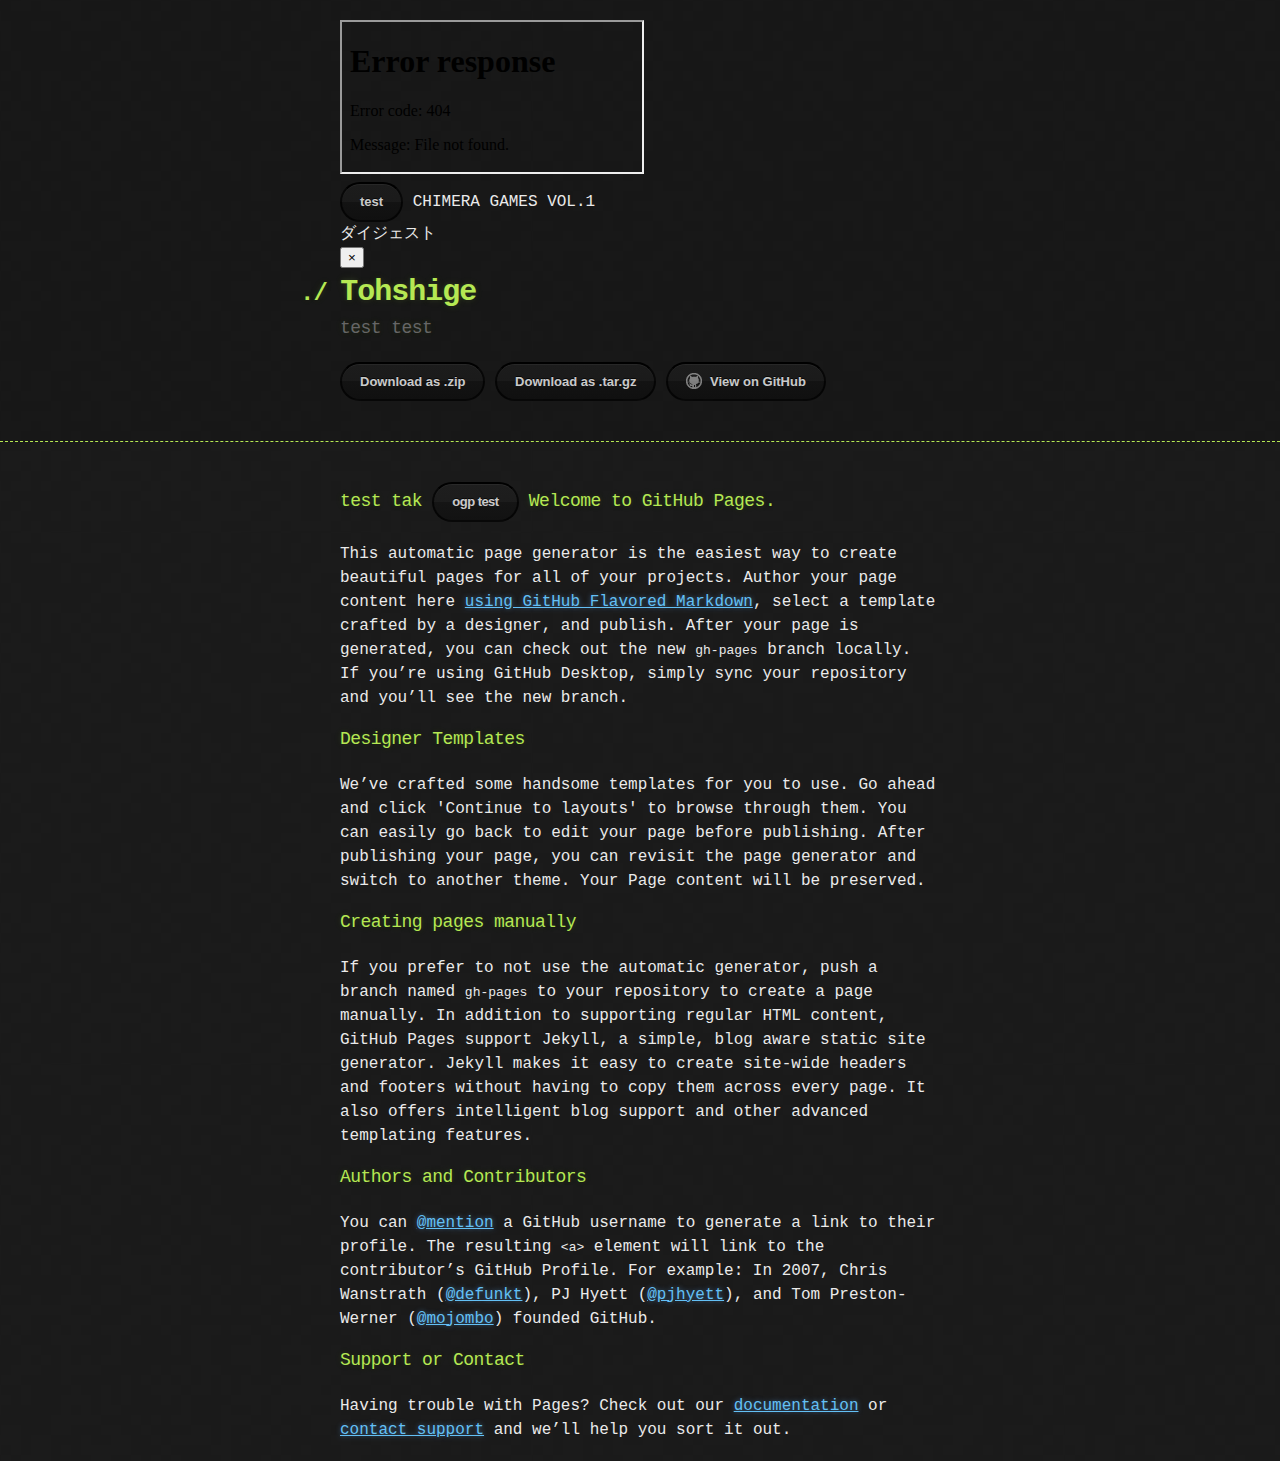
==== index.html @ 83218fb0 "Update index.html" ====
<!DOCTYPE html>
<html>
  <head id="header">
    <meta charset='utf-8'>
    <meta http-equiv="X-UA-Compatible" content="chrome=1">

    <link rel="stylesheet" type="text/css" href="stylesheets/stylesheet.css" media="screen">
    <link rel="stylesheet" type="text/css" href="stylesheets/github-dark.css" media="screen">
    <link rel="stylesheet" type="text/css" href="stylesheets/print.css" media="print">

	  <script src="https://ajax.googleapis.com/ajax/libs/jquery/1.12.4/jquery.min.js"></script>
	  
	  <link rel="stylesheet" type="text/css" href="https://maxcdn.bootstrapcdn.com/bootstrap/3.3.7/css/bootstrap.min.css" media="print">
    <script src="https://maxcdn.bootstrapcdn.com/bootstrap/3.3.7/js/bootstrap.min.js"></script>
    
    <!-- script src="http://code.jquery.com/jquery-1.11.1.min.js"></script -->

    <title>tohshige</title>
  </head>
  <script>
  $(document).ready(function () {
   hsize = $(window).height();
   alert(hsize);
   $("#header").css("height", hsize + "px");
  });
  $(window).resize(function () {
   hsize = $(window).height();
   alert(hsize);
   $("#header").css("height", hsize-200 + "px");
  });
  </script>


  <body>
    <header>
      <div class="container">
<div class="embed-responsive embed-responsive-4by3">
<script src="http://vod.chimeragame.com/p/101/sp/10100/embedIframeJs/uiconf_id/23448188/partner_id/101?autoembed=true&entry_id=0_huew9onh&playerId=kaltura_player_1476269995&cache_st=1476269995&width=560&height=395&flashvars[streamerType]=auto"></script>
  <iframe class="embed-responsive-item" src="..."></iframe>
</div>
          <div class="mainbannerL">
            <div id="main_banner_img" style="padding:0;">
            <div class="movie-cap2">
              <a alt = "test" class="btn btn-default" data-toggle="modal" data-target="#chimeraModal">
		test
              </a>
                <span class="movie-caption2">CHIMERA GAMES VOL.1<br class="sp-only">ダイジェスト</span>
              <!-- モーダル・ダイアログ -->
              <div class="modal fade" id="chimeraModal" tabindex="-1">
                <div class="modal-dialog">
                  <div class="modal-content">
                    <div class="modal-header">
                      <button type="button" class="close" data-dismiss="modal"><span class="modal_close">×</span></button>
                    </div>
                    <div class="modal-body">
                      <script src="http://vod.chimeragame.com/p/101/sp/10100/embedIframeJs/uiconf_id/23448188/partner_id/101?autoembed=true&entry_id=0_huew9onh&playerId=kaltura_player_1476269995&cache_st=1476269995&width=560&height=395&flashvars[streamerType]=auto"></script>
                    </div>
                  </div>
                </div>
              </div>
            </div>        
        <h1>Tohshige</h1>
        <h2>test test</h2>

        <section id="downloads">
          <a href="https://github.com/tohshige/tohshige/zipball/master" class="btn">Download as .zip</a>
          <a href="https://github.com/tohshige/tohshige/tarball/master" class="btn">Download as .tar.gz</a>
          <a href="https://github.com/tohshige/tohshige" class="btn btn-github"><span class="icon"></span>View on GitHub</a>
        </section>
      </div>
    </header>

    <div class="container">
      <section id="main_content">
        <h3>test tak
          <a href="ogp-test.htm" class="btn">ogp test</a>

<a id="welcome-to-github-pages" class="anchor" href="#welcome-to-github-pages" aria-hidden="true"><span aria-hidden="true" class="octicon octicon-link"></span></a>Welcome to GitHub Pages.</h3>

<p>This automatic page generator is the easiest way to create beautiful pages for all of your projects. Author your page content here <a href="https://guides.github.com/features/mastering-markdown/">using GitHub Flavored Markdown</a>, select a template crafted by a designer, and publish. After your page is generated, you can check out the new <code>gh-pages</code> branch locally. If you’re using GitHub Desktop, simply sync your repository and you’ll see the new branch.</p>

<h3>
<a id="designer-templates" class="anchor" href="#designer-templates" aria-hidden="true"><span aria-hidden="true" class="octicon octicon-link"></span></a>Designer Templates</h3>

<p>We’ve crafted some handsome templates for you to use. Go ahead and click 'Continue to layouts' to browse through them. You can easily go back to edit your page before publishing. After publishing your page, you can revisit the page generator and switch to another theme. Your Page content will be preserved.</p>

<h3>
<a id="creating-pages-manually" class="anchor" href="#creating-pages-manually" aria-hidden="true"><span aria-hidden="true" class="octicon octicon-link"></span></a>Creating pages manually</h3>

<p>If you prefer to not use the automatic generator, push a branch named <code>gh-pages</code> to your repository to create a page manually. In addition to supporting regular HTML content, GitHub Pages support Jekyll, a simple, blog aware static site generator. Jekyll makes it easy to create site-wide headers and footers without having to copy them across every page. It also offers intelligent blog support and other advanced templating features.</p>

<h3>
<a id="authors-and-contributors" class="anchor" href="#authors-and-contributors" aria-hidden="true"><span aria-hidden="true" class="octicon octicon-link"></span></a>Authors and Contributors</h3>

<p>You can <a href="https://help.github.com/articles/basic-writing-and-formatting-syntax/#mentioning-users-and-teams" class="user-mention">@mention</a> a GitHub username to generate a link to their profile. The resulting <code>&lt;a&gt;</code> element will link to the contributor’s GitHub Profile. For example: In 2007, Chris Wanstrath (<a href="https://github.com/defunkt" class="user-mention">@defunkt</a>), PJ Hyett (<a href="https://github.com/pjhyett" class="user-mention">@pjhyett</a>), and Tom Preston-Werner (<a href="https://github.com/mojombo" class="user-mention">@mojombo</a>) founded GitHub.</p>

<h3>
<a id="support-or-contact" class="anchor" href="#support-or-contact" aria-hidden="true"><span aria-hidden="true" class="octicon octicon-link"></span></a>Support or Contact</h3>

<p>Having trouble with Pages? Check out our <a href="https://help.github.com/pages">documentation</a> or <a href="https://github.com/contact">contact support</a> and we’ll help you sort it out.</p>
      </section>
    </div>

    
  </body>
</html>
---- stylesheets/stylesheet.css ----
body {
  margin: 0;
  padding: 0;
  background: #151515 url("../images/bkg.png") 0 0;
  color: #eaeaea;
  font: 16px;
  line-height: 1.5;
  font-family: Monaco, "Bitstream Vera Sans Mono", "Lucida Console", Terminal, monospace;
}

/* General & 'Reset' Stuff */

.container {
  width: 90%;
  max-width: 600px;
  margin: 0 auto;
}

section {
  display: block;
  margin: 0 0 20px 0;
}

h1, h2, h3, h4, h5, h6 {
  margin: 0 0 20px;
}

li {
  line-height: 1.4 ;
}

/* Header, <header>
   header   - container
   h1       - project name
   h2       - project description
*/

header {
  background: rgba(0, 0, 0, 0.1);
  width: 100%;
  border-bottom: 1px dashed #b5e853;
  padding: 20px 0;
  margin: 0 0 40px 0;
}

header h1 {
  font-size: 30px;
  line-height: 1.5;
  margin: 0 0 0 -40px;
  font-weight: bold;
  font-family: Monaco, "Bitstream Vera Sans Mono", "Lucida Console", Terminal, monospace;
  color: #b5e853;
  text-shadow: 0 1px 1px rgba(0, 0, 0, 0.1),
               0 0 5px rgba(181, 232, 83, 0.1),
               0 0 10px rgba(181, 232, 83, 0.1);
  letter-spacing: -1px;
  -webkit-font-smoothing: antialiased;
}

header h1:before {
  content: "./ ";
  font-size: 24px;
}

header h2 {
  font-size: 18px;
  font-weight: 300;
  color: #666;
}

#downloads .btn {
  display: inline-block;
  text-align: center;
  margin: 0;
}

/* Main Content
*/

#main_content {
  width: 100%;
  -webkit-font-smoothing: antialiased;
}
section img {
  max-width: 100%
}

h1, h2, h3, h4, h5, h6 {
  font-weight: normal;
  font-family: Monaco, "Bitstream Vera Sans Mono", "Lucida Console", Terminal, monospace;
  color: #b5e853;
  letter-spacing: -0.03em;
  text-shadow: 0 1px 1px rgba(0, 0, 0, 0.1),
               0 0 5px rgba(181, 232, 83, 0.1),
               0 0 10px rgba(181, 232, 83, 0.1);
}

#main_content h1 {
  font-size: 30px;
}

#main_content h2 {
  font-size: 24px;
}

#main_content h3 {
  font-size: 18px;
}

#main_content h4 {
  font-size: 14px;
}

#main_content h5 {
  font-size: 12px;
  text-transform: uppercase;
  margin: 0 0 5px 0;
}

#main_content h6 {
  font-size: 12px;
  text-transform: uppercase;
  color: #999;
  margin: 0 0 5px 0;
}

dt {
  font-style: italic;
  font-weight: bold;
}

ul li {
  list-style: none;
}

ul li:before {
  content: ">>";
  font-family: Monaco, "Bitstream Vera Sans Mono", "Lucida Console", Terminal, monospace;
  font-size: 13px;
  color: #b5e853;
  margin-left: -37px;
  margin-right: 21px;
  line-height: 16px;
}

blockquote {
  color: #aaa;
  padding-left: 10px;
  border-left: 1px dotted #666;
}

pre {
  background: rgba(0, 0, 0, 0.9);
  border: 1px solid rgba(255, 255, 255, 0.15);
  padding: 10px;
  font-size: 14px;
  color: #b5e853;
  border-radius: 2px;
  -moz-border-radius: 2px;
  -webkit-border-radius: 2px;
  text-wrap: normal;
  overflow: auto;
  overflow-y: hidden;
}

table {
  width: 100%;
  margin: 0 0 20px 0;
}

th {
  text-align: left;
  border-bottom: 1px dashed #b5e853;
  padding: 5px 10px;
}

td {
  padding: 5px 10px;
}

hr {
  height: 0;
  border: 0;
  border-bottom: 1px dashed #b5e853;
  color: #b5e853;
}

/* Buttons
*/

.btn {
  display: inline-block;
  background: -webkit-linear-gradient(top, rgba(40, 40, 40, 0.3), rgba(35, 35, 35, 0.3) 50%, rgba(10, 10, 10, 0.3) 50%, rgba(0, 0, 0, 0.3));
  padding: 8px 18px;
  border-radius: 50px;
  border: 2px solid rgba(0, 0, 0, 0.7);
  border-bottom: 2px solid rgba(0, 0, 0, 0.7);
  border-top: 2px solid rgba(0, 0, 0, 1);
  color: rgba(255, 255, 255, 0.8);
  font-family: Helvetica, Arial, sans-serif;
  font-weight: bold;
  font-size: 13px;
  text-decoration: none;
  text-shadow: 0 -1px 0 rgba(0, 0, 0, 0.75);
  box-shadow: inset 0 1px 0 rgba(255, 255, 255, 0.05);
}

.btn:hover {
  background: -webkit-linear-gradient(top, rgba(40, 40, 40, 0.6), rgba(35, 35, 35, 0.6) 50%, rgba(10, 10, 10, 0.8) 50%, rgba(0, 0, 0, 0.8));
}

.btn .icon {
  display: inline-block;
  width: 16px;
  height: 16px;
  margin: 1px 8px 0 0;
  float: left;
}

.btn-github .icon {
  opacity: 0.6;
  background: url("../images/blacktocat.png") 0 0 no-repeat;
}

/* Links
   a, a:hover, a:visited
*/

a {
  color: #63c0f5;
  text-shadow: 0 0 5px rgba(104, 182, 255, 0.5);
}

/* Clearfix */

.cf:before, .cf:after {
  content:"";
  display:table;
}

.cf:after {
  clear:both;
}

.cf {
  zoom:1;
}
---- stylesheets/github-dark.css ----
/*
The MIT License (MIT)

Copyright (c) 2015 GitHub, Inc.

Permission is hereby granted, free of charge, to any person obtaining a copy
of this software and associated documentation files (the "Software"), to deal
in the Software without restriction, including without limitation the rights
to use, copy, modify, merge, publish, distribute, sublicense, and/or sell
copies of the Software, and to permit persons to whom the Software is
furnished to do so, subject to the following conditions:

The above copyright notice and this permission notice shall be included in all
copies or substantial portions of the Software.

THE SOFTWARE IS PROVIDED "AS IS", WITHOUT WARRANTY OF ANY KIND, EXPRESS OR
IMPLIED, INCLUDING BUT NOT LIMITED TO THE WARRANTIES OF MERCHANTABILITY,
FITNESS FOR A PARTICULAR PURPOSE AND NONINFRINGEMENT. IN NO EVENT SHALL THE
AUTHORS OR COPYRIGHT HOLDERS BE LIABLE FOR ANY CLAIM, DAMAGES OR OTHER
LIABILITY, WHETHER IN AN ACTION OF CONTRACT, TORT OR OTHERWISE, ARISING FROM,
OUT OF OR IN CONNECTION WITH THE SOFTWARE OR THE USE OR OTHER DEALINGS IN THE
SOFTWARE.

*/

.pl-c /* comment */ {
  color: #969896;
}

.pl-c1      /* constant, markup.raw, meta.diff.header, meta.module-reference, meta.property-name, support, support.constant, support.variable, variable.other.constant */,
.pl-s .pl-v /* string variable */ {
  color: #0099cd;
}

.pl-e  /* entity */,
.pl-en /* entity.name */ {
  color: #9774cb;
}

.pl-s .pl-s1 /* string source */,
.pl-smi      /* storage.modifier.import, storage.modifier.package, storage.type.java, variable.other, variable.parameter.function */ {
  color: #ddd;
}

.pl-ent /* entity.name.tag */ {
  color: #7bcc72;
}

.pl-k /* keyword, storage, storage.type */ {
  color: #cc2372;
}

.pl-pds              /* punctuation.definition.string, string.regexp.character-class */,
.pl-s                /* string */,
.pl-s .pl-pse .pl-s1 /* string punctuation.section.embedded source */,
.pl-sr               /* string.regexp */,
.pl-sr .pl-cce       /* string.regexp constant.character.escape */,
.pl-sr .pl-sra       /* string.regexp string.regexp.arbitrary-repitition */,
.pl-sr .pl-sre       /* string.regexp source.ruby.embedded */ {
  color: #3c66e2;
}

.pl-v /* variable */ {
  color: #fb8764;
}

.pl-id /* invalid.deprecated */ {
  color: #e63525;
}

.pl-ii /* invalid.illegal */ {
  background-color: #e63525;
  color: #f8f8f8;
}

.pl-sr .pl-cce /* string.regexp constant.character.escape */ {
  color: #7bcc72;
  font-weight: bold;
}

.pl-ml /* markup.list */ {
  color: #c26b2b;
}

.pl-mh        /* markup.heading */,
.pl-mh .pl-en /* markup.heading entity.name */,
.pl-ms        /* meta.separator */ {
  color: #264ec5;
  font-weight: bold;
}

.pl-mq /* markup.quote */ {
  color: #00acac;
}

.pl-mi /* markup.italic */ {
  color: #ddd;
  font-style: italic;
}

.pl-mb /* markup.bold */ {
  color: #ddd;
  font-weight: bold;
}

.pl-md /* markup.deleted, meta.diff.header.from-file */ {
  background-color: #ffecec;
  color: #bd2c00;
}

.pl-mi1 /* markup.inserted, meta.diff.header.to-file */ {
  background-color: #eaffea;
  color: #55a532;
}

.pl-mdr /* meta.diff.range */ {
  color: #9774cb;
  font-weight: bold;
}

.pl-mo /* meta.output */ {
  color: #264ec5;
}
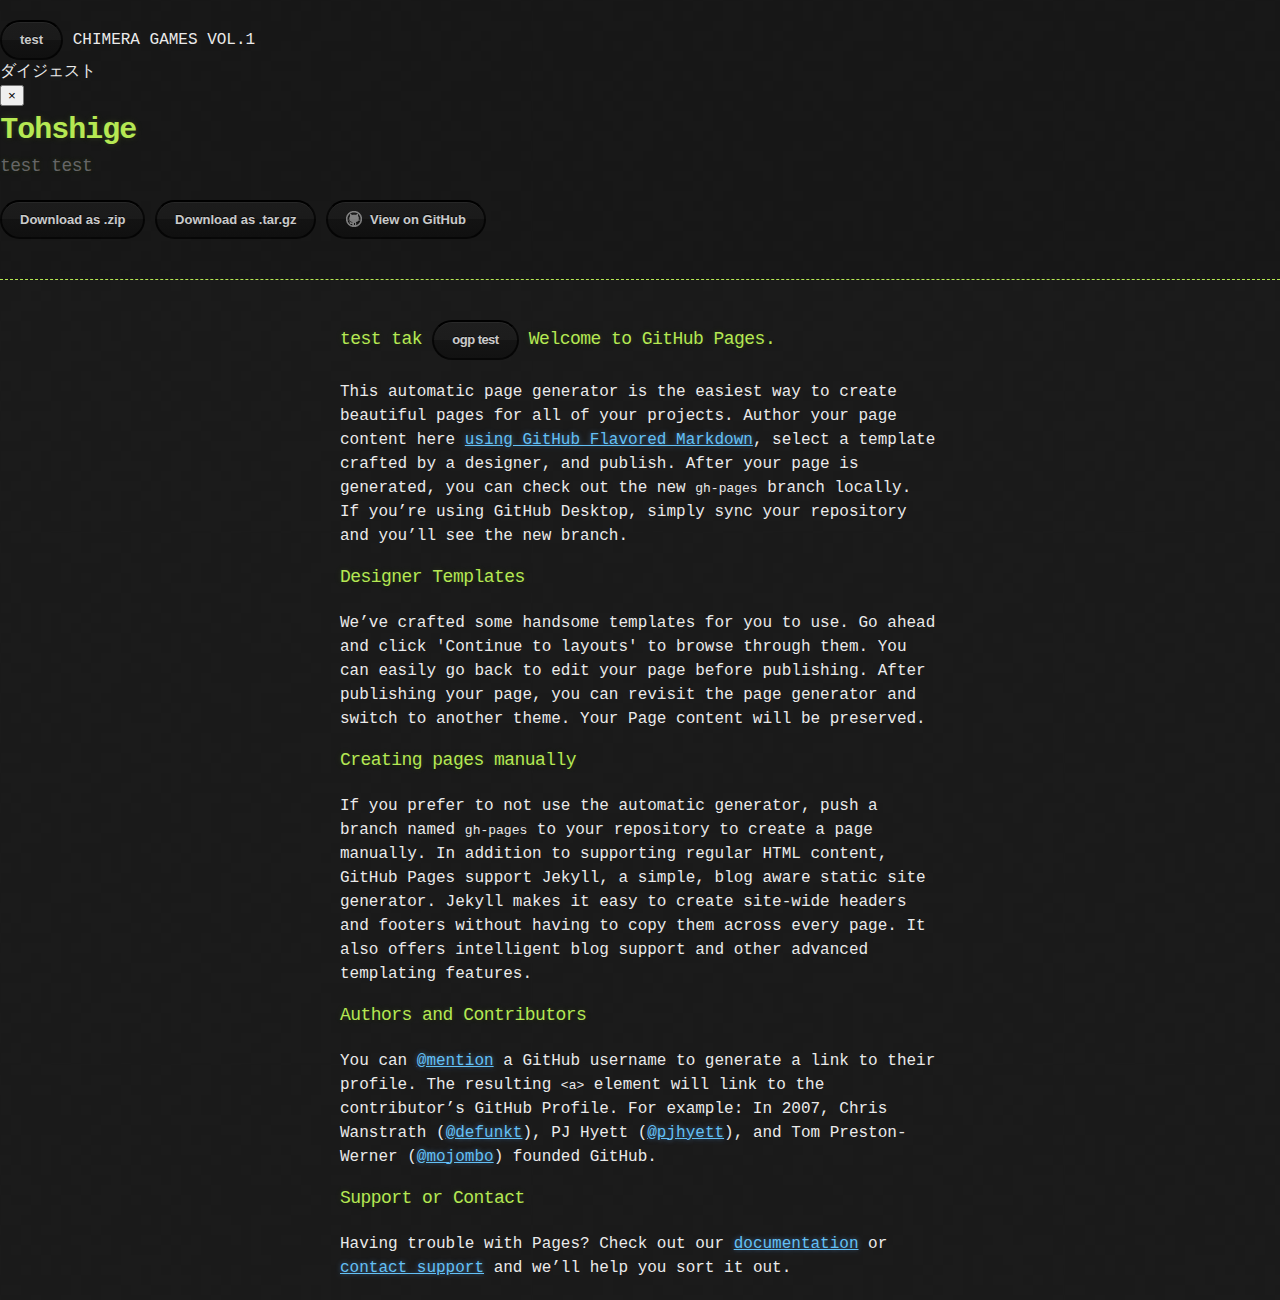
==== commit b22a3757: "Update index.html" ====
--- a/index.html
+++ b/index.html
@@ -34,9 +34,9 @@
   <body>
     <header>
       <div class="container">
-<div class="embed-responsive embed-responsive-4by3">
 <script src="http://vod.chimeragame.com/p/101/sp/10100/embedIframeJs/uiconf_id/23448188/partner_id/101?autoembed=true&entry_id=0_huew9onh&playerId=kaltura_player_1476269995&cache_st=1476269995&width=560&height=395&flashvars[streamerType]=auto"></script>
-  <iframe class="embed-responsive-item" src="..."></iframe>
+	      
+<script src="http://vod.chimeragame.com/p/101/sp/10100/embedIframeJs/uiconf_id/23448188/partner_id/101?autoembed=true&entry_id=0_huew9onh&playerId=kaltura_player_1476269995&cache_st=1476269995&width=560&height=395&flashvars[streamerType]=auto"></script>
 </div>
           <div class="mainbannerL">
             <div id="main_banner_img" style="padding:0;">
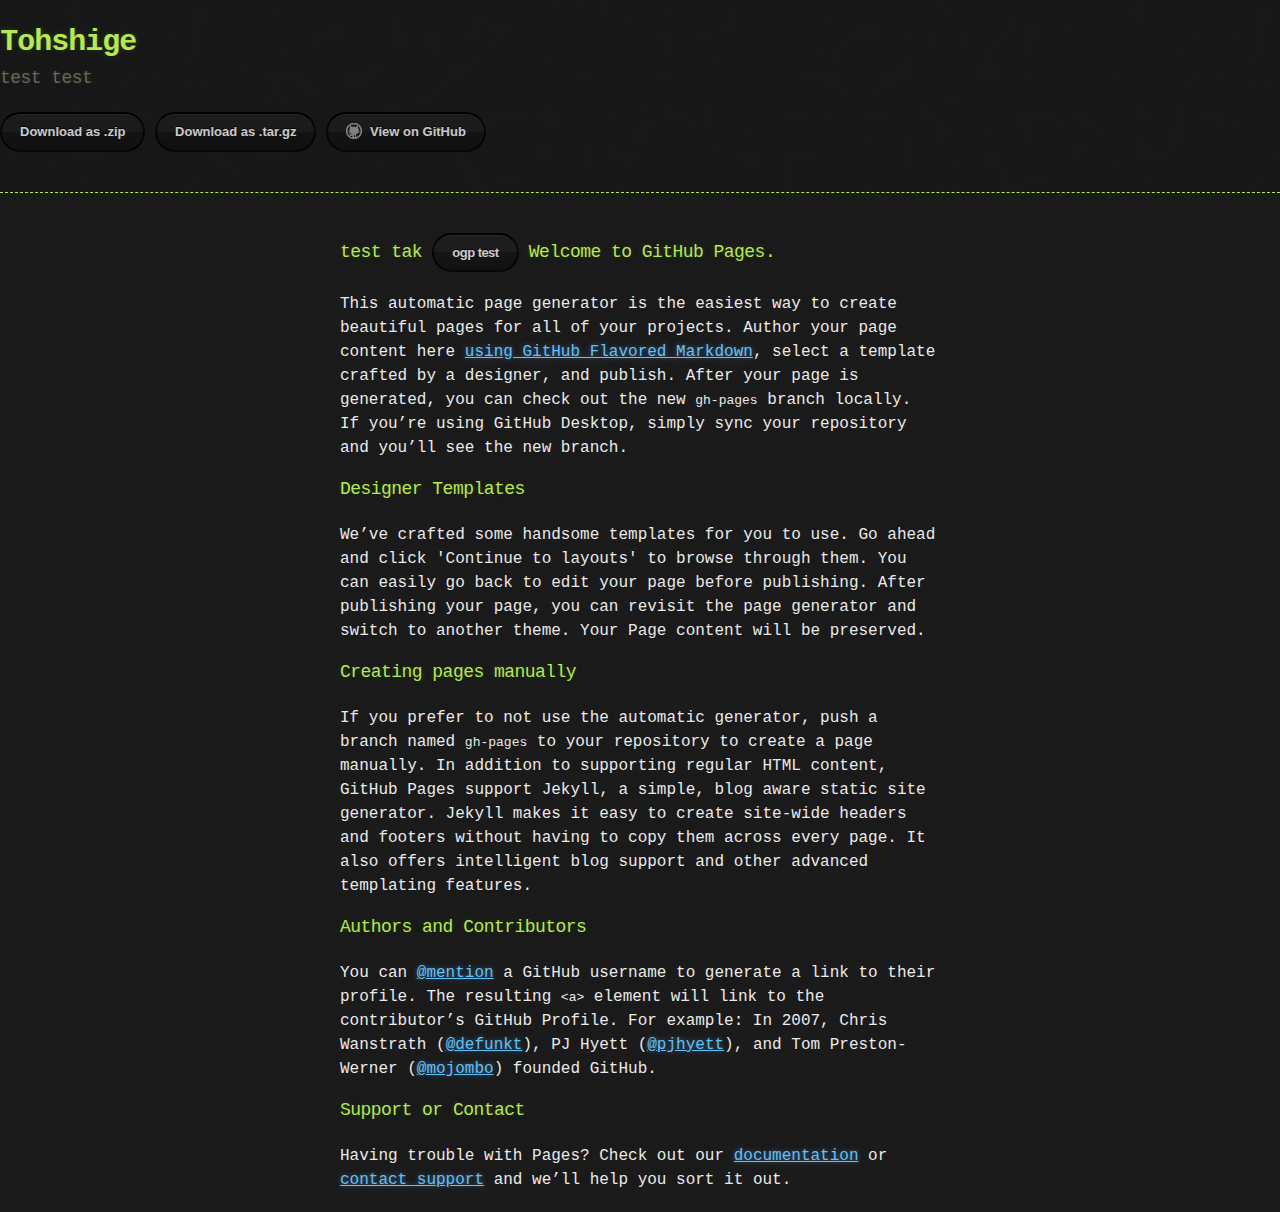
==== commit 3e856354: "Update index.html" ====
--- a/index.html
+++ b/index.html
@@ -34,10 +34,14 @@
   <body>
     <header>
       <div class="container">
-<script src="http://vod.chimeragame.com/p/101/sp/10100/embedIframeJs/uiconf_id/23448188/partner_id/101?autoembed=true&entry_id=0_huew9onh&playerId=kaltura_player_1476269995&cache_st=1476269995&width=560&height=395&flashvars[streamerType]=auto"></script>
-	      
-<script src="http://vod.chimeragame.com/p/101/sp/10100/embedIframeJs/uiconf_id/23448188/partner_id/101?autoembed=true&entry_id=0_huew9onh&playerId=kaltura_player_1476269995&cache_st=1476269995&width=560&height=395&flashvars[streamerType]=auto"></script>
-</div>
+<ContentSnippet ID="x103758" Name="Training Video Embed Codes" IsComponent="true" Changed="2016-08-09T13:29:46.0853258Z" Published="2016-10-26T22:55:38.284183-06:00" SiteBaseUrl="" Locale="" XPowerPath="/BYUI/Home/Pathway/Trainings/Trainings/Training Video Embed Codes" Created="20150408T23:52:31">
+<script/>
+<IGX_Categories Count="0" CategoryIds=""/>
+<LingualMaps/>
+<ContentSnippet type="string" UID="62305d137fa44555bed7d6b2d6f47fea" label="Content Snippet" readonly="false" hidden="false" required="false">
+<!-- Place video embed codes in this snippet wrapped in a <div class="hidden" id="(unique id)"> --> <div class="hidden" id="pathway-application"> <iframe frameborder="0" height="380" id="kaltura_player" src="https://cdnapisec.kaltura.com/p/1157612/sp/115761200/embedIframeJs/uiconf_id/29018071/partner_id/1157612?iframeembed=true&amp;playerId=kaltura_player&amp;entry_id=0_yqh0m702&amp;flashvars[streamerType]=rtmp&amp;flashvars[streamerUrl]=rtmp://www.kaltura.com:1935&amp;flashvars[rtmpFlavors]=1&amp;" width="640" allowfullscreen webkitallowfullscreen mozAllowFullScreen></iframe> </div> <div class="hidden" id="path-overview"> <iframe frameborder="0" height="325" id="kaltura_player" src="http://cdnapi.kaltura.com/p/1157612/sp/115761200/embedIframeJs/uiconf_id/32738982/partner_id/1157612?iframeembed=true&playerId=kaltura_player_1465844960&entry_id=0_stuztiv0&flashvars[streamerType]=auto" width="546" allowfullscreen webkitallowfullscreen mozAllowFullScreen></iframe></div> <div class="hidden" id="mission-control"> <iframe frameborder="0" height="325" id="kaltura_player" src="https://cdnapisec.kaltura.com/p/1157612/sp/115761200/embedIframeJs/uiconf_id/29018071/partner_id/1157612?iframeembed=true&amp;playerId=kaltura_player&amp;entry_id=0_zxcmqydt&amp;flashvars[streamerType]=auto&amp;&amp;wid=0_0nozpqm8" width="546" allowfullscreen webkitallowfullscreen mozAllowFullScreen></iframe></div> <div class="hidden" id="student-view"><iframe frameborder="0" height="285" id="kaltura_player" src="https://cdnapisec.kaltura.com/p/1157612/sp/115761200/embedIframeJs/uiconf_id/16585652/partner_id/1157612?iframeembed=true&amp;playerId=kaltura_player&amp;entry_id=0_xhz2k798&amp;flashvars[mediaProtocol]=rtmp&amp;flashvars[streamerType]=rtmp&amp;flashvars[streamerUrl]=rtmp://www.kaltura.com:1935&amp;flashvars[rtmpFlavors]=1&amp;&amp;wid=0_lnctm1om" width="400" allowfullscreen webkitallowfullscreen mozAllowFullScreen></iframe></div> <div class="hidden" id="create-assign-groups"><iframe frameborder="0" height="285" id="kaltura_player" src="https://cdnapisec.kaltura.com/p/1157612/sp/115761200/embedIframeJs/uiconf_id/16585652/partner_id/1157612?iframeembed=true&amp;playerId=kaltura_player&amp;entry_id=0_czkswq5x&amp;flashvars[mediaProtocol]=rtmp&amp;flashvars[streamerType]=rtmp&amp;flashvars[streamerUrl]=rtmp://www.kaltura.com:1935&amp;flashvars[rtmpFlavors]=1&amp;&amp;wid=0_vr1rnlls" width="400" allowfullscreen webkitallowfullscreen mozAllowFullScreen></iframe></div> <div class="hidden" id="course-preview-access"><iframe frameborder="0" height="270" id="kaltura_player" src="https://cdnapisec.kaltura.com/p/1157612/sp/115761200/embedIframeJs/uiconf_id/29018071/partner_id/1157612?iframeembed=true&amp;playerId=kaltura_player&amp;entry_id=0_ooypqobx&amp;flashvars[streamerType]=rtmp&amp;flashvars[streamerUrl]=rtmp://www.kaltura.com:1935&amp;flashvars[rtmpFlavors]=1&amp;" width="480" allowfullscreen webkitallowfullscreen mozAllowFullScreen></iframe></div> <div class="hidden" id="announcements-path"><iframe frameborder="0" height="285" id="kaltura_player" src="https://cdnapisec.kaltura.com/p/1157612/sp/115761200/embedIframeJs/uiconf_id/16585652/partner_id/1157612?iframeembed=true&amp;playerId=kaltura_player&amp;entry_id=0_twt7pot8&amp;flashvars[mediaProtocol]=rtmp&amp;flashvars[streamerType]=rtmp&amp;flashvars[streamerUrl]=rtmp://www.kaltura.com:1935&amp;flashvars[rtmpFlavors]=1&amp;&amp;wid=0_x81l2gb9" width="400" allowfullscreen webkitallowfullscreen mozAllowFullScreen></iframe></div> <div class="hidden" id="english-assessments"><iframe frameborder="0" height="285" id="kaltura_player" src="https://cdnapisec.kaltura.com/p/1157612/sp/115761200/embedIframeJs/uiconf_id/16585652/partner_id/1157612?iframeembed=true&amp;playerId=kaltura_player&amp;entry_id=0_fxfdxea4&amp;flashvars[mediaProtocol]=rtmp&amp;flashvars[streamerType]=rtmp&amp;flashvars[streamerUrl]=rtmp://www.kaltura.com:1935&amp;flashvars[rtmpFlavors]=1&amp;&amp;wid=0_pxui8uq5" width="400" allowfullscreen webkitallowfullscreen mozAllowFullScreen></iframe></div> <div class="hidden" id="managing-applicants-students"><iframe frameborder="0" height="285" id="kaltura_player" src="http://cdnapi.kaltura.com/p/1157612/sp/115761200/embedIframeJs/uiconf_id/32738982/partner_id/1157612?iframeembed=true&playerId=kaltura_player_1465845029&entry_id=0_ggheh731&flashvars[streamerType]=auto" width="400" allowfullscreen webkitallowfullscreen mozAllowFullScreen></iframe></div> <div class="hidden" id="tracking-non-participating"><iframe frameborder="0" height="285" id="kaltura_player" src="https://cdnapisec.kaltura.com/p/1157612/sp/115761200/embedIframeJs/uiconf_id/16585652/partner_id/1157612?iframeembed=true&amp;playerId=kaltura_player&amp;entry_id=0_068k15p2&amp;flashvars[mediaProtocol]=rtmp&amp;flashvars[streamerType]=rtmp&amp;flashvars[streamerUrl]=rtmp://www.kaltura.com:1935&amp;flashvars[rtmpFlavors]=1&amp;&amp;wid=0_4p3ilhqa" width="400" allowfullscreen webkitallowfullscreen mozAllowFullScreen></iframe></div> <div class="hidden" id="pathway-website-overview"><iframe frameborder="0" height="285" id="kaltura_player" src="https://cdnapisec.kaltura.com/p/1157612/sp/115761200/embedIframeJs/uiconf_id/16585652/partner_id/1157612?iframeembed=true&amp;playerId=kaltura_player&amp;entry_id=0_ut6fwrbr&amp;flashvars[mediaProtocol]=rtmp&amp;flashvars[streamerType]=rtmp&amp;flashvars[streamerUrl]=rtmp://www.kaltura.com:1935&amp;flashvars[rtmpFlavors]=1&amp;&amp;wid=0_9hdc44ce" width="400" allowfullscreen webkitallowfullscreen mozAllowFullScreen></iframe></div> <div class="hidden" id="updating-personal-information"><iframe frameborder="0" height="402" id="kaltura_player" src="https://cdnapisec.kaltura.com/p/1157612/sp/115761200/embedIframeJs/uiconf_id/16585652/partner_id/1157612?iframeembed=true&amp;playerId=kaltura_player&amp;entry_id=0_rxh42vt5&amp;flashvars[streamerType]=auto&amp;&amp;wid=0_mubhsi1x" width="608" allowfullscreen webkitallowfullscreen mozAllowFullScreen></iframe></div> <div class="hidden" id="matriculation-training"><iframe frameborder="0" height="402" id="kaltura_player" src="https://cdnapisec.kaltura.com/p/1157612/sp/115761200/embedIframeJs/uiconf_id/16585652/partner_id/1157612?iframeembed=true&amp;playerId=kaltura_player&amp;entry_id=0_me8zinss&amp;flashvars[streamerType]=auto&amp;&amp;wid=0_4hi15191" width="608" allowfullscreen webkitallowfullscreen mozAllowFullScreen></iframe></div> <div class="hidden" id="matriculation-info"><iframe frameborder="0" height="285" id="kaltura_player" src="https://cdnapisec.kaltura.com/p/1157612/sp/115761200/embedIframeJs/uiconf_id/16585652/partner_id/1157612?iframeembed=true&amp;playerId=kaltura_player&amp;entry_id=0_me8zinss&amp;flashvars[streamerType]=auto&amp;&amp;wid=0_klkt88f5" width="400" allowfullscreen webkitallowfullscreen mozAllowFullScreen></iframe></div> <div class="hidden" id="how-to-access-microsoft-office-download"><iframe id="kaltura_player" src="https://cdnapisec.kaltura.com/p/1157612/sp/115761200/embedIframeJs/uiconf_id/29018071/partner_id/1157612?iframeembed=true&amp;playerId=kaltura_player&amp;entry_id=0_zj3l9ek5&amp;flashvars[streamerType]=auto&amp;&amp;wid=0_4pxg57sx" width="400" height="285" allowfullscreen webkitallowfullscreen mozAllowFullScreen frameborder="0"></iframe></div> <div class=""> </div>
+</ContentSnippet>
+</ContentSnippet>
           <div class="mainbannerL">
             <div id="main_banner_img" style="padding:0;">
             <div class="movie-cap2">
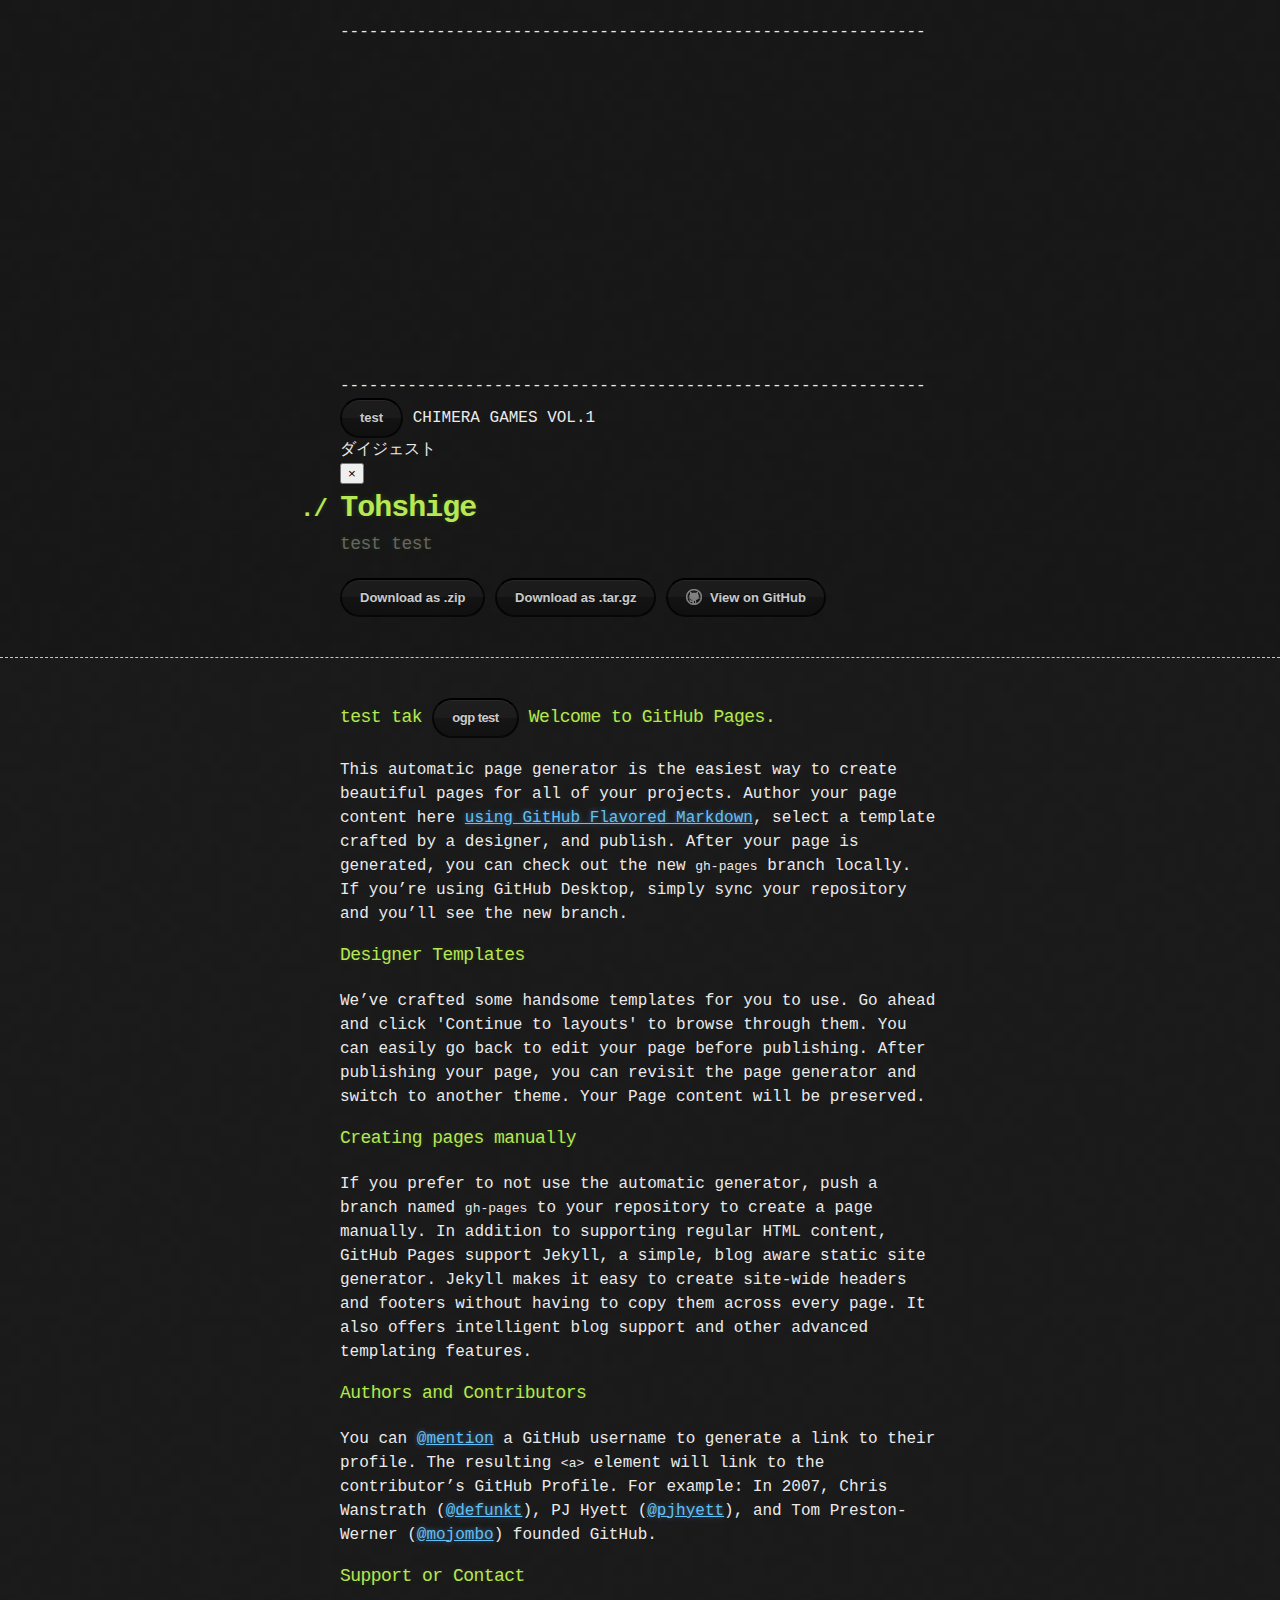
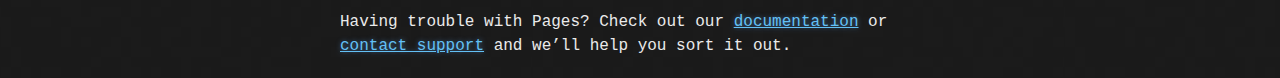
==== commit c65f0e1c: "Update index.html" ====
--- a/index.html
+++ b/index.html
@@ -34,14 +34,31 @@
   <body>
     <header>
       <div class="container">
-<ContentSnippet ID="x103758" Name="Training Video Embed Codes" IsComponent="true" Changed="2016-08-09T13:29:46.0853258Z" Published="2016-10-26T22:55:38.284183-06:00" SiteBaseUrl="" Locale="" XPowerPath="/BYUI/Home/Pathway/Trainings/Trainings/Training Video Embed Codes" Created="20150408T23:52:31">
-<script/>
-<IGX_Categories Count="0" CategoryIds=""/>
-<LingualMaps/>
-<ContentSnippet type="string" UID="62305d137fa44555bed7d6b2d6f47fea" label="Content Snippet" readonly="false" hidden="false" required="false">
-<!-- Place video embed codes in this snippet wrapped in a <div class="hidden" id="(unique id)"> --> <div class="hidden" id="pathway-application"> <iframe frameborder="0" height="380" id="kaltura_player" src="https://cdnapisec.kaltura.com/p/1157612/sp/115761200/embedIframeJs/uiconf_id/29018071/partner_id/1157612?iframeembed=true&amp;playerId=kaltura_player&amp;entry_id=0_yqh0m702&amp;flashvars[streamerType]=rtmp&amp;flashvars[streamerUrl]=rtmp://www.kaltura.com:1935&amp;flashvars[rtmpFlavors]=1&amp;" width="640" allowfullscreen webkitallowfullscreen mozAllowFullScreen></iframe> </div> <div class="hidden" id="path-overview"> <iframe frameborder="0" height="325" id="kaltura_player" src="http://cdnapi.kaltura.com/p/1157612/sp/115761200/embedIframeJs/uiconf_id/32738982/partner_id/1157612?iframeembed=true&playerId=kaltura_player_1465844960&entry_id=0_stuztiv0&flashvars[streamerType]=auto" width="546" allowfullscreen webkitallowfullscreen mozAllowFullScreen></iframe></div> <div class="hidden" id="mission-control"> <iframe frameborder="0" height="325" id="kaltura_player" src="https://cdnapisec.kaltura.com/p/1157612/sp/115761200/embedIframeJs/uiconf_id/29018071/partner_id/1157612?iframeembed=true&amp;playerId=kaltura_player&amp;entry_id=0_zxcmqydt&amp;flashvars[streamerType]=auto&amp;&amp;wid=0_0nozpqm8" width="546" allowfullscreen webkitallowfullscreen mozAllowFullScreen></iframe></div> <div class="hidden" id="student-view"><iframe frameborder="0" height="285" id="kaltura_player" src="https://cdnapisec.kaltura.com/p/1157612/sp/115761200/embedIframeJs/uiconf_id/16585652/partner_id/1157612?iframeembed=true&amp;playerId=kaltura_player&amp;entry_id=0_xhz2k798&amp;flashvars[mediaProtocol]=rtmp&amp;flashvars[streamerType]=rtmp&amp;flashvars[streamerUrl]=rtmp://www.kaltura.com:1935&amp;flashvars[rtmpFlavors]=1&amp;&amp;wid=0_lnctm1om" width="400" allowfullscreen webkitallowfullscreen mozAllowFullScreen></iframe></div> <div class="hidden" id="create-assign-groups"><iframe frameborder="0" height="285" id="kaltura_player" src="https://cdnapisec.kaltura.com/p/1157612/sp/115761200/embedIframeJs/uiconf_id/16585652/partner_id/1157612?iframeembed=true&amp;playerId=kaltura_player&amp;entry_id=0_czkswq5x&amp;flashvars[mediaProtocol]=rtmp&amp;flashvars[streamerType]=rtmp&amp;flashvars[streamerUrl]=rtmp://www.kaltura.com:1935&amp;flashvars[rtmpFlavors]=1&amp;&amp;wid=0_vr1rnlls" width="400" allowfullscreen webkitallowfullscreen mozAllowFullScreen></iframe></div> <div class="hidden" id="course-preview-access"><iframe frameborder="0" height="270" id="kaltura_player" src="https://cdnapisec.kaltura.com/p/1157612/sp/115761200/embedIframeJs/uiconf_id/29018071/partner_id/1157612?iframeembed=true&amp;playerId=kaltura_player&amp;entry_id=0_ooypqobx&amp;flashvars[streamerType]=rtmp&amp;flashvars[streamerUrl]=rtmp://www.kaltura.com:1935&amp;flashvars[rtmpFlavors]=1&amp;" width="480" allowfullscreen webkitallowfullscreen mozAllowFullScreen></iframe></div> <div class="hidden" id="announcements-path"><iframe frameborder="0" height="285" id="kaltura_player" src="https://cdnapisec.kaltura.com/p/1157612/sp/115761200/embedIframeJs/uiconf_id/16585652/partner_id/1157612?iframeembed=true&amp;playerId=kaltura_player&amp;entry_id=0_twt7pot8&amp;flashvars[mediaProtocol]=rtmp&amp;flashvars[streamerType]=rtmp&amp;flashvars[streamerUrl]=rtmp://www.kaltura.com:1935&amp;flashvars[rtmpFlavors]=1&amp;&amp;wid=0_x81l2gb9" width="400" allowfullscreen webkitallowfullscreen mozAllowFullScreen></iframe></div> <div class="hidden" id="english-assessments"><iframe frameborder="0" height="285" id="kaltura_player" src="https://cdnapisec.kaltura.com/p/1157612/sp/115761200/embedIframeJs/uiconf_id/16585652/partner_id/1157612?iframeembed=true&amp;playerId=kaltura_player&amp;entry_id=0_fxfdxea4&amp;flashvars[mediaProtocol]=rtmp&amp;flashvars[streamerType]=rtmp&amp;flashvars[streamerUrl]=rtmp://www.kaltura.com:1935&amp;flashvars[rtmpFlavors]=1&amp;&amp;wid=0_pxui8uq5" width="400" allowfullscreen webkitallowfullscreen mozAllowFullScreen></iframe></div> <div class="hidden" id="managing-applicants-students"><iframe frameborder="0" height="285" id="kaltura_player" src="http://cdnapi.kaltura.com/p/1157612/sp/115761200/embedIframeJs/uiconf_id/32738982/partner_id/1157612?iframeembed=true&playerId=kaltura_player_1465845029&entry_id=0_ggheh731&flashvars[streamerType]=auto" width="400" allowfullscreen webkitallowfullscreen mozAllowFullScreen></iframe></div> <div class="hidden" id="tracking-non-participating"><iframe frameborder="0" height="285" id="kaltura_player" src="https://cdnapisec.kaltura.com/p/1157612/sp/115761200/embedIframeJs/uiconf_id/16585652/partner_id/1157612?iframeembed=true&amp;playerId=kaltura_player&amp;entry_id=0_068k15p2&amp;flashvars[mediaProtocol]=rtmp&amp;flashvars[streamerType]=rtmp&amp;flashvars[streamerUrl]=rtmp://www.kaltura.com:1935&amp;flashvars[rtmpFlavors]=1&amp;&amp;wid=0_4p3ilhqa" width="400" allowfullscreen webkitallowfullscreen mozAllowFullScreen></iframe></div> <div class="hidden" id="pathway-website-overview"><iframe frameborder="0" height="285" id="kaltura_player" src="https://cdnapisec.kaltura.com/p/1157612/sp/115761200/embedIframeJs/uiconf_id/16585652/partner_id/1157612?iframeembed=true&amp;playerId=kaltura_player&amp;entry_id=0_ut6fwrbr&amp;flashvars[mediaProtocol]=rtmp&amp;flashvars[streamerType]=rtmp&amp;flashvars[streamerUrl]=rtmp://www.kaltura.com:1935&amp;flashvars[rtmpFlavors]=1&amp;&amp;wid=0_9hdc44ce" width="400" allowfullscreen webkitallowfullscreen mozAllowFullScreen></iframe></div> <div class="hidden" id="updating-personal-information"><iframe frameborder="0" height="402" id="kaltura_player" src="https://cdnapisec.kaltura.com/p/1157612/sp/115761200/embedIframeJs/uiconf_id/16585652/partner_id/1157612?iframeembed=true&amp;playerId=kaltura_player&amp;entry_id=0_rxh42vt5&amp;flashvars[streamerType]=auto&amp;&amp;wid=0_mubhsi1x" width="608" allowfullscreen webkitallowfullscreen mozAllowFullScreen></iframe></div> <div class="hidden" id="matriculation-training"><iframe frameborder="0" height="402" id="kaltura_player" src="https://cdnapisec.kaltura.com/p/1157612/sp/115761200/embedIframeJs/uiconf_id/16585652/partner_id/1157612?iframeembed=true&amp;playerId=kaltura_player&amp;entry_id=0_me8zinss&amp;flashvars[streamerType]=auto&amp;&amp;wid=0_4hi15191" width="608" allowfullscreen webkitallowfullscreen mozAllowFullScreen></iframe></div> <div class="hidden" id="matriculation-info"><iframe frameborder="0" height="285" id="kaltura_player" src="https://cdnapisec.kaltura.com/p/1157612/sp/115761200/embedIframeJs/uiconf_id/16585652/partner_id/1157612?iframeembed=true&amp;playerId=kaltura_player&amp;entry_id=0_me8zinss&amp;flashvars[streamerType]=auto&amp;&amp;wid=0_klkt88f5" width="400" allowfullscreen webkitallowfullscreen mozAllowFullScreen></iframe></div> <div class="hidden" id="how-to-access-microsoft-office-download"><iframe id="kaltura_player" src="https://cdnapisec.kaltura.com/p/1157612/sp/115761200/embedIframeJs/uiconf_id/29018071/partner_id/1157612?iframeembed=true&amp;playerId=kaltura_player&amp;entry_id=0_zj3l9ek5&amp;flashvars[streamerType]=auto&amp;&amp;wid=0_4pxg57sx" width="400" height="285" allowfullscreen webkitallowfullscreen mozAllowFullScreen frameborder="0"></iframe></div> <div class=""> </div>
-</ContentSnippet>
-</ContentSnippet>
+
+	      -------------------------------------------------------------
+	      
+	      <script src="http://vod.chimeragame.com/p/101/sp/10100/embedIframeJs/uiconf_id/23448188/partner_id/101?autoembed=true&entry_id=0_huew9onh&playerId=kaltura_player_1476269995&cache_st=1476269995&width=560&height=395&flashvars[streamerType]=auto"></script>
+	      
+<div id="test1" style="width:400px;height:330px;"></div> 
+<script src="http://cdnapi.kaltura.com/p/101/sp/10100/embedIframeJs/uiconf_id/23448188/partner_id/101"></script>
+<script>
+      kWidget.embed({
+         'targetId': 'test1',
+         'wid': '_101',
+         'uiconf_id' : '23448188',
+         'entry_id' : '0_huew9onh',
+         'flashvars':{ // flashvars allows you to set runtime uiVar configuration overrides. 
+              'autoPlay': false
+         },
+         'params':{ // params allows you to set flash embed params such as wmode, allowFullScreen etc
+              'wmode': 'transparent'
+         },
+         readyCallback: function( playerId ){
+              console.log( 'Player:' + playerId + ' is ready '); 
+         }
+ });
+</script>      
+	      -------------------------------------------------------------
           <div class="mainbannerL">
             <div id="main_banner_img" style="padding:0;">
             <div class="movie-cap2">
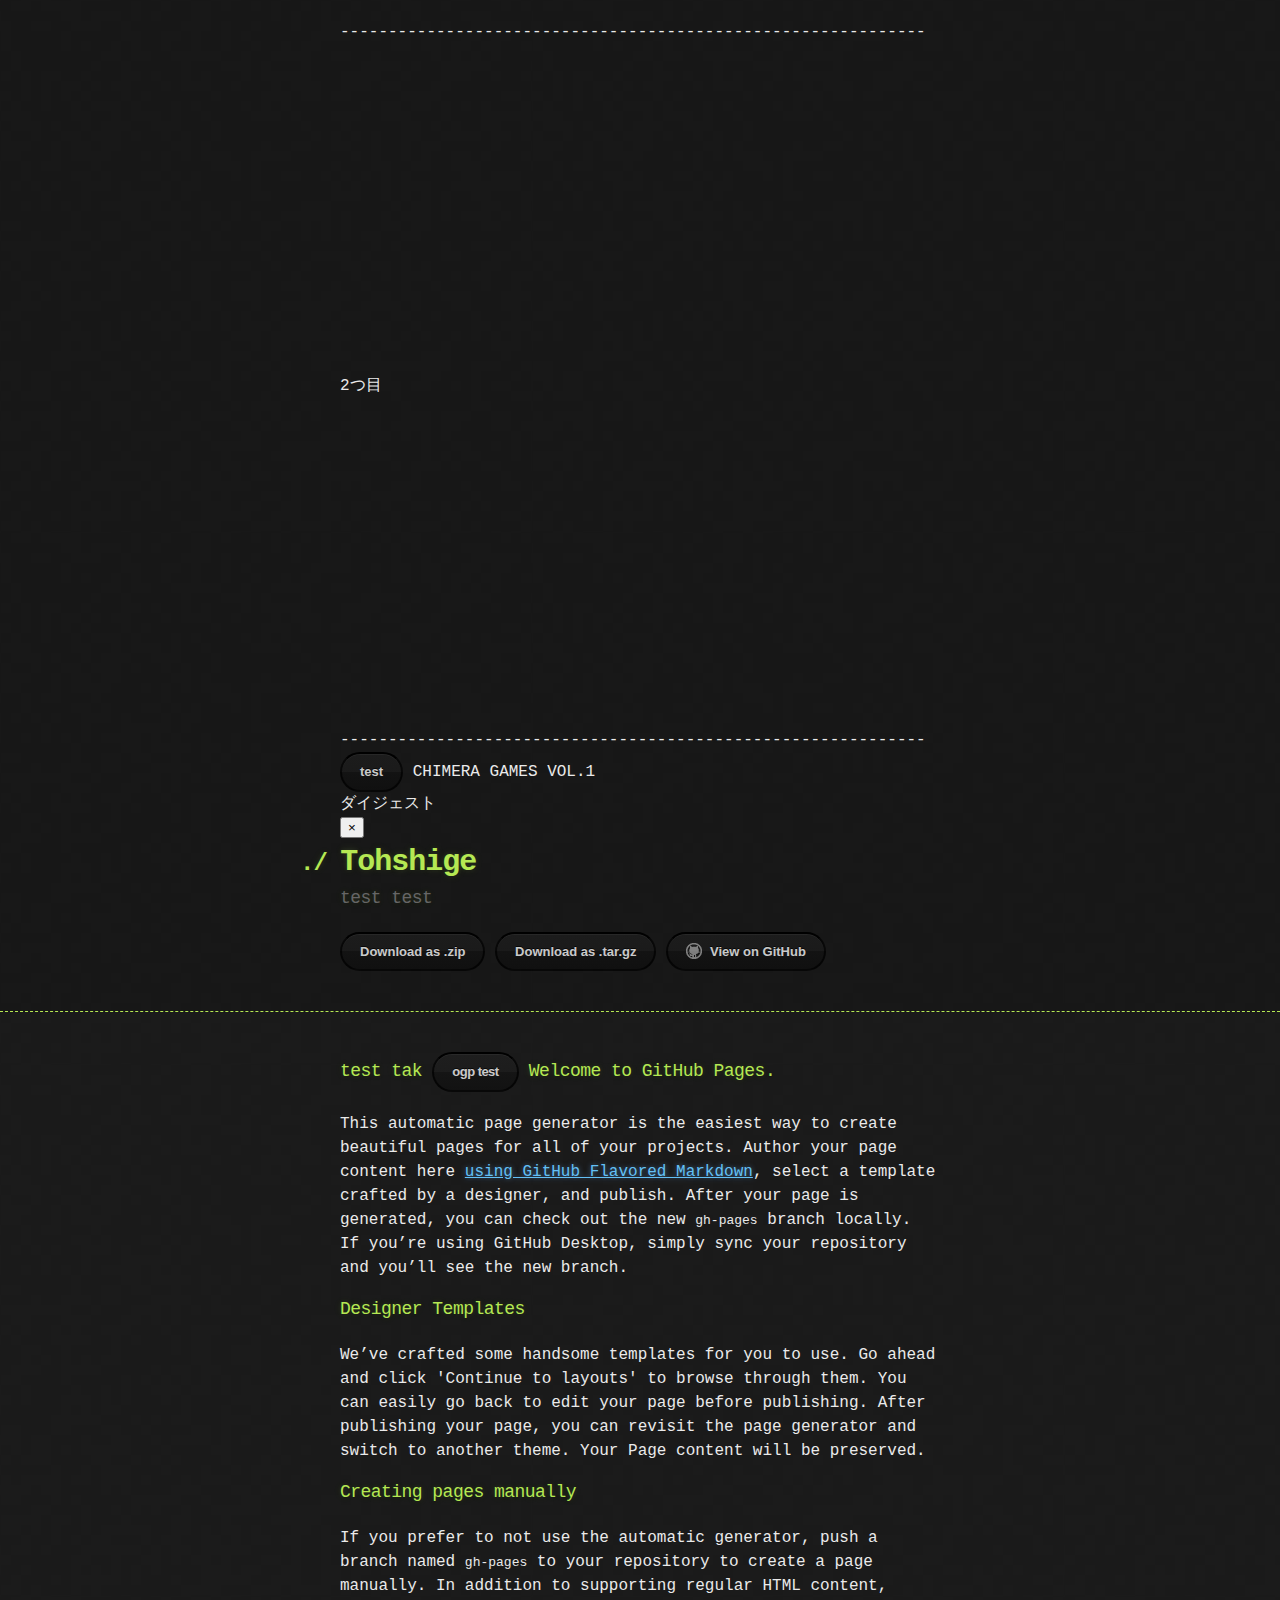
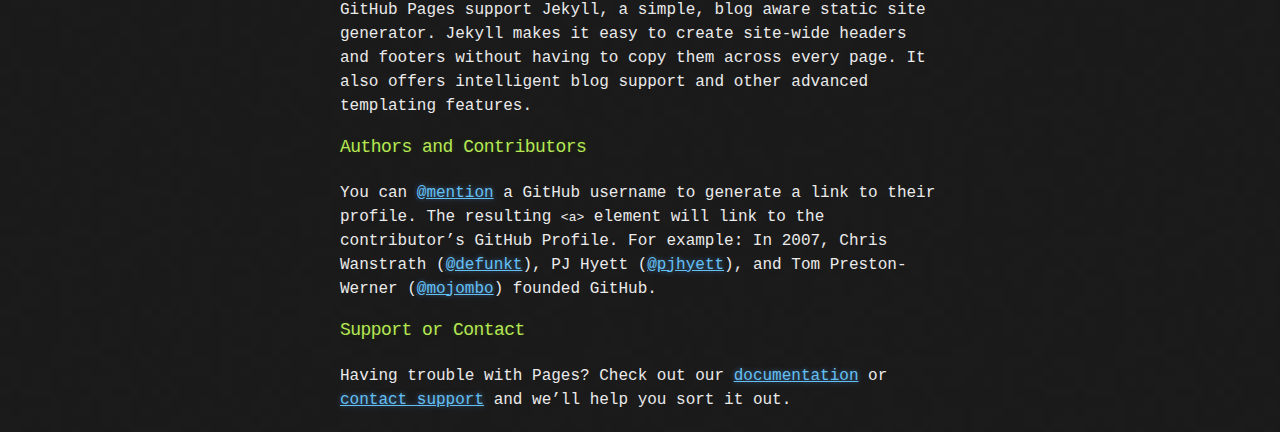
==== commit 7ac408c0: "Update index.html" ====
--- a/index.html
+++ b/index.html
@@ -57,7 +57,28 @@
               console.log( 'Player:' + playerId + ' is ready '); 
          }
  });
-</script>      
+</script>    
+	      
+	      2つ目
+<div id="test2" style="width:400px;height:330px;"></div> 
+<script src="http://cdnapi.kaltura.com/p/101/sp/10100/embedIframeJs/uiconf_id/23448188/partner_id/101"></script>
+<script>
+      kWidget.embed({
+         'targetId': 'test2',
+         'wid': '_101',
+         'uiconf_id' : '23448188',
+         'entry_id' : '0_huew9onh',
+         'flashvars':{ // flashvars allows you to set runtime uiVar configuration overrides. 
+              'autoPlay': false
+         },
+         'params':{ // params allows you to set flash embed params such as wmode, allowFullScreen etc
+              'wmode': 'transparent'
+         },
+         readyCallback: function( playerId ){
+              console.log( 'Player:' + playerId + ' is ready '); 
+         }
+ });
+</script> 
 	      -------------------------------------------------------------
           <div class="mainbannerL">
             <div id="main_banner_img" style="padding:0;">
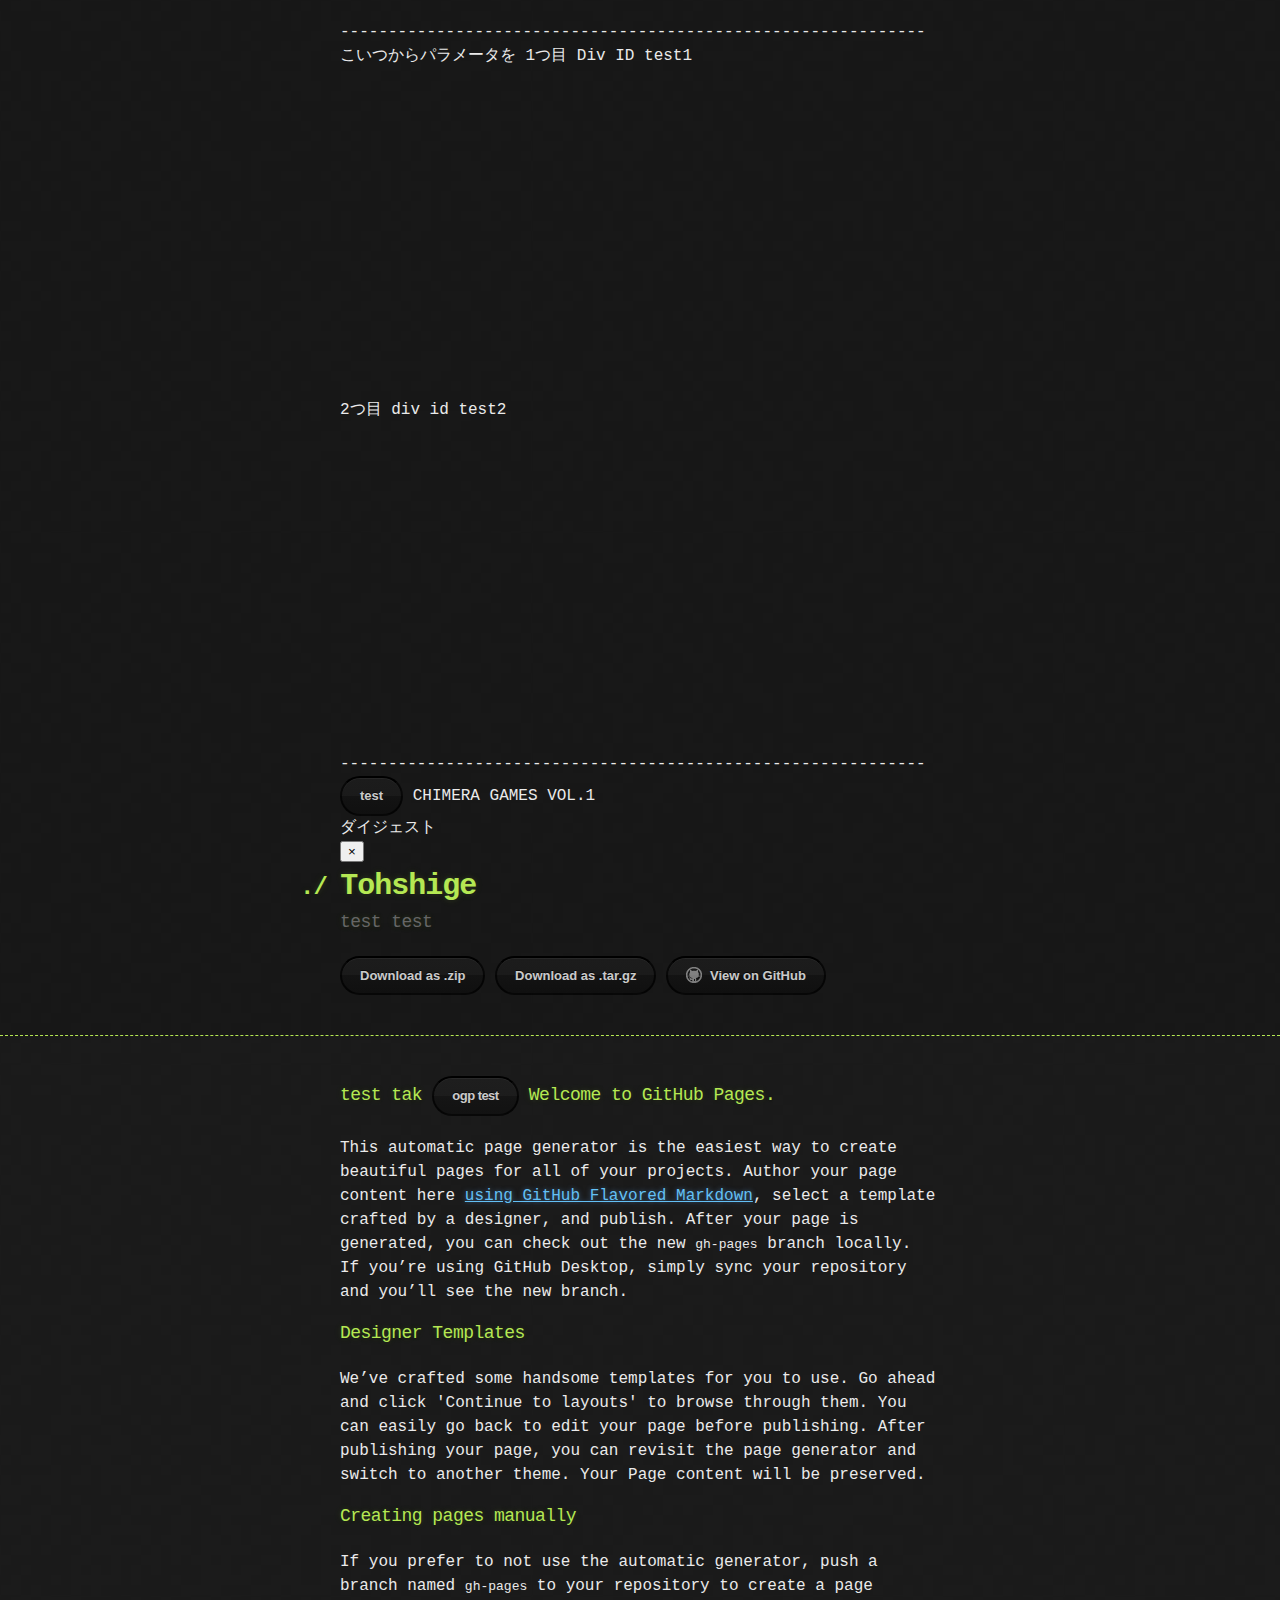
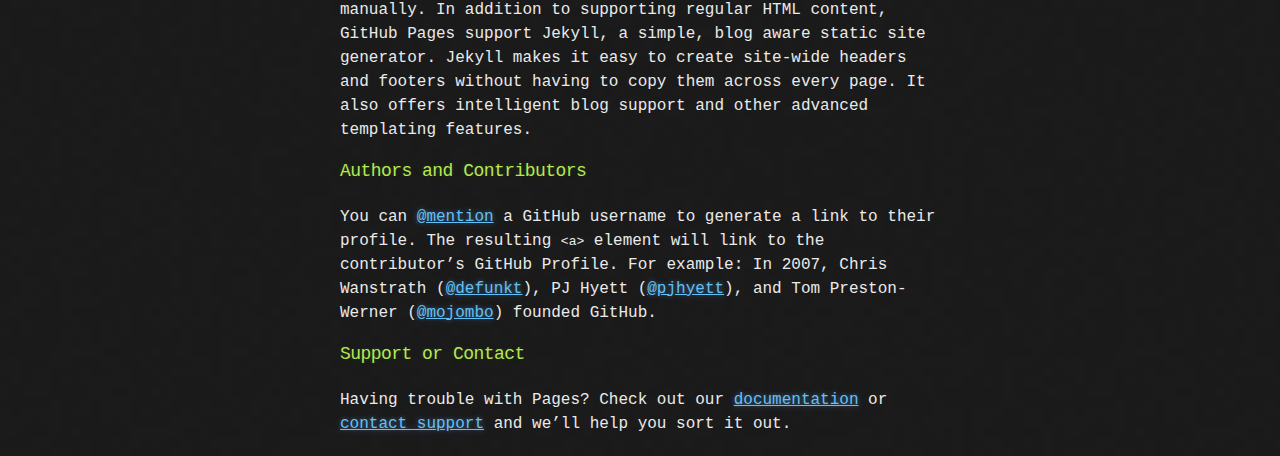
==== commit 4fed56ec: "Update index.html" ====
--- a/index.html
+++ b/index.html
@@ -36,9 +36,9 @@
       <div class="container">
 
 	      -------------------------------------------------------------
-	      
+こいつからパラメータを	      
 	      <script src="http://vod.chimeragame.com/p/101/sp/10100/embedIframeJs/uiconf_id/23448188/partner_id/101?autoembed=true&entry_id=0_huew9onh&playerId=kaltura_player_1476269995&cache_st=1476269995&width=560&height=395&flashvars[streamerType]=auto"></script>
-	      
+	      1つ目 Div ID test1
 <div id="test1" style="width:400px;height:330px;"></div> 
 <script src="http://cdnapi.kaltura.com/p/101/sp/10100/embedIframeJs/uiconf_id/23448188/partner_id/101"></script>
 <script>
@@ -59,7 +59,7 @@
  });
 </script>    
 	      
-	      2つ目
+	      2つ目 div id test2
 <div id="test2" style="width:400px;height:330px;"></div> 
 <script src="http://cdnapi.kaltura.com/p/101/sp/10100/embedIframeJs/uiconf_id/23448188/partner_id/101"></script>
 <script>
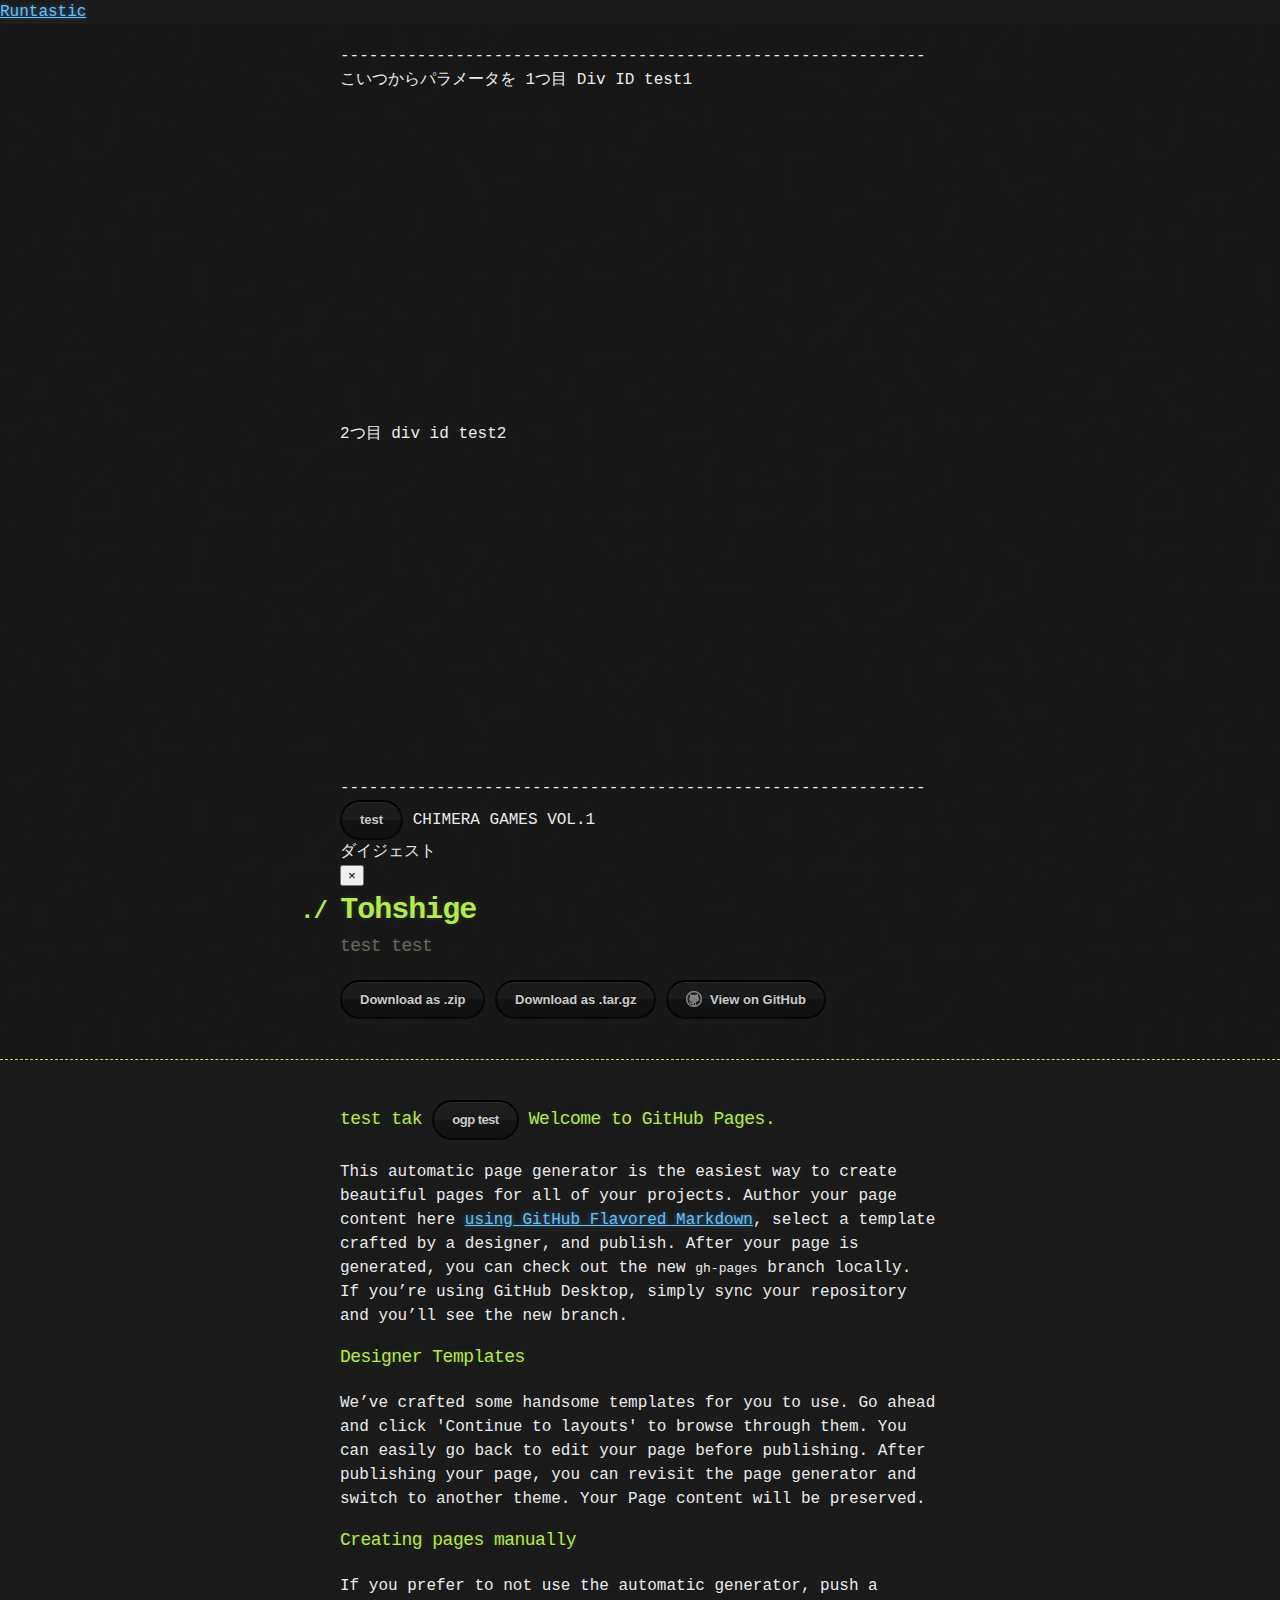
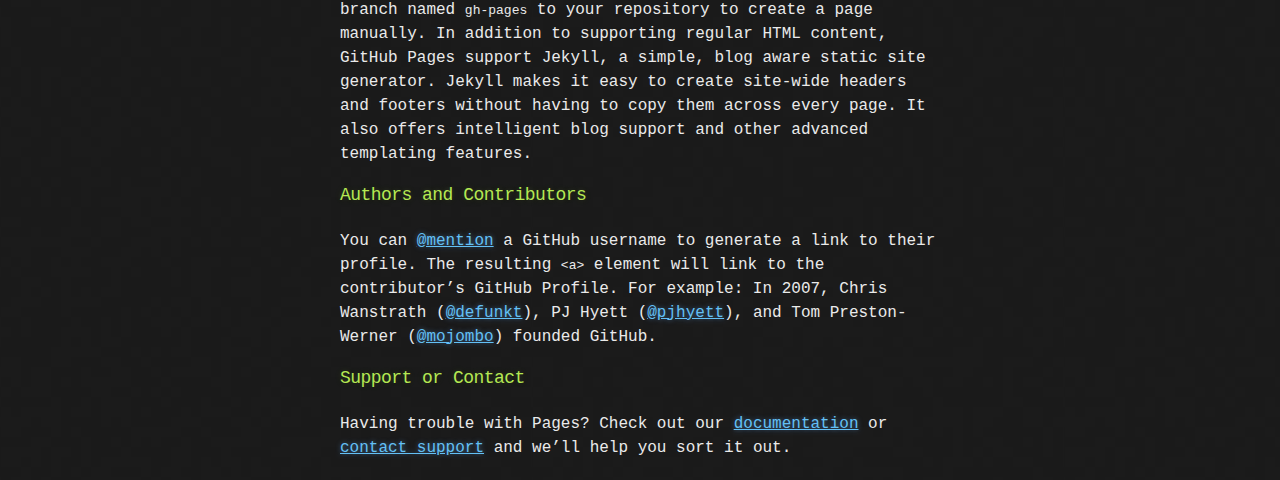
==== commit e60659a3: "Update index.html" ====
--- a/index.html
+++ b/index.html
@@ -32,6 +32,7 @@
 
 
   <body>
+	  <a href="android-app://com.runtastic.android.results.lite">Runtastic</a>
     <header>
       <div class="container">
 
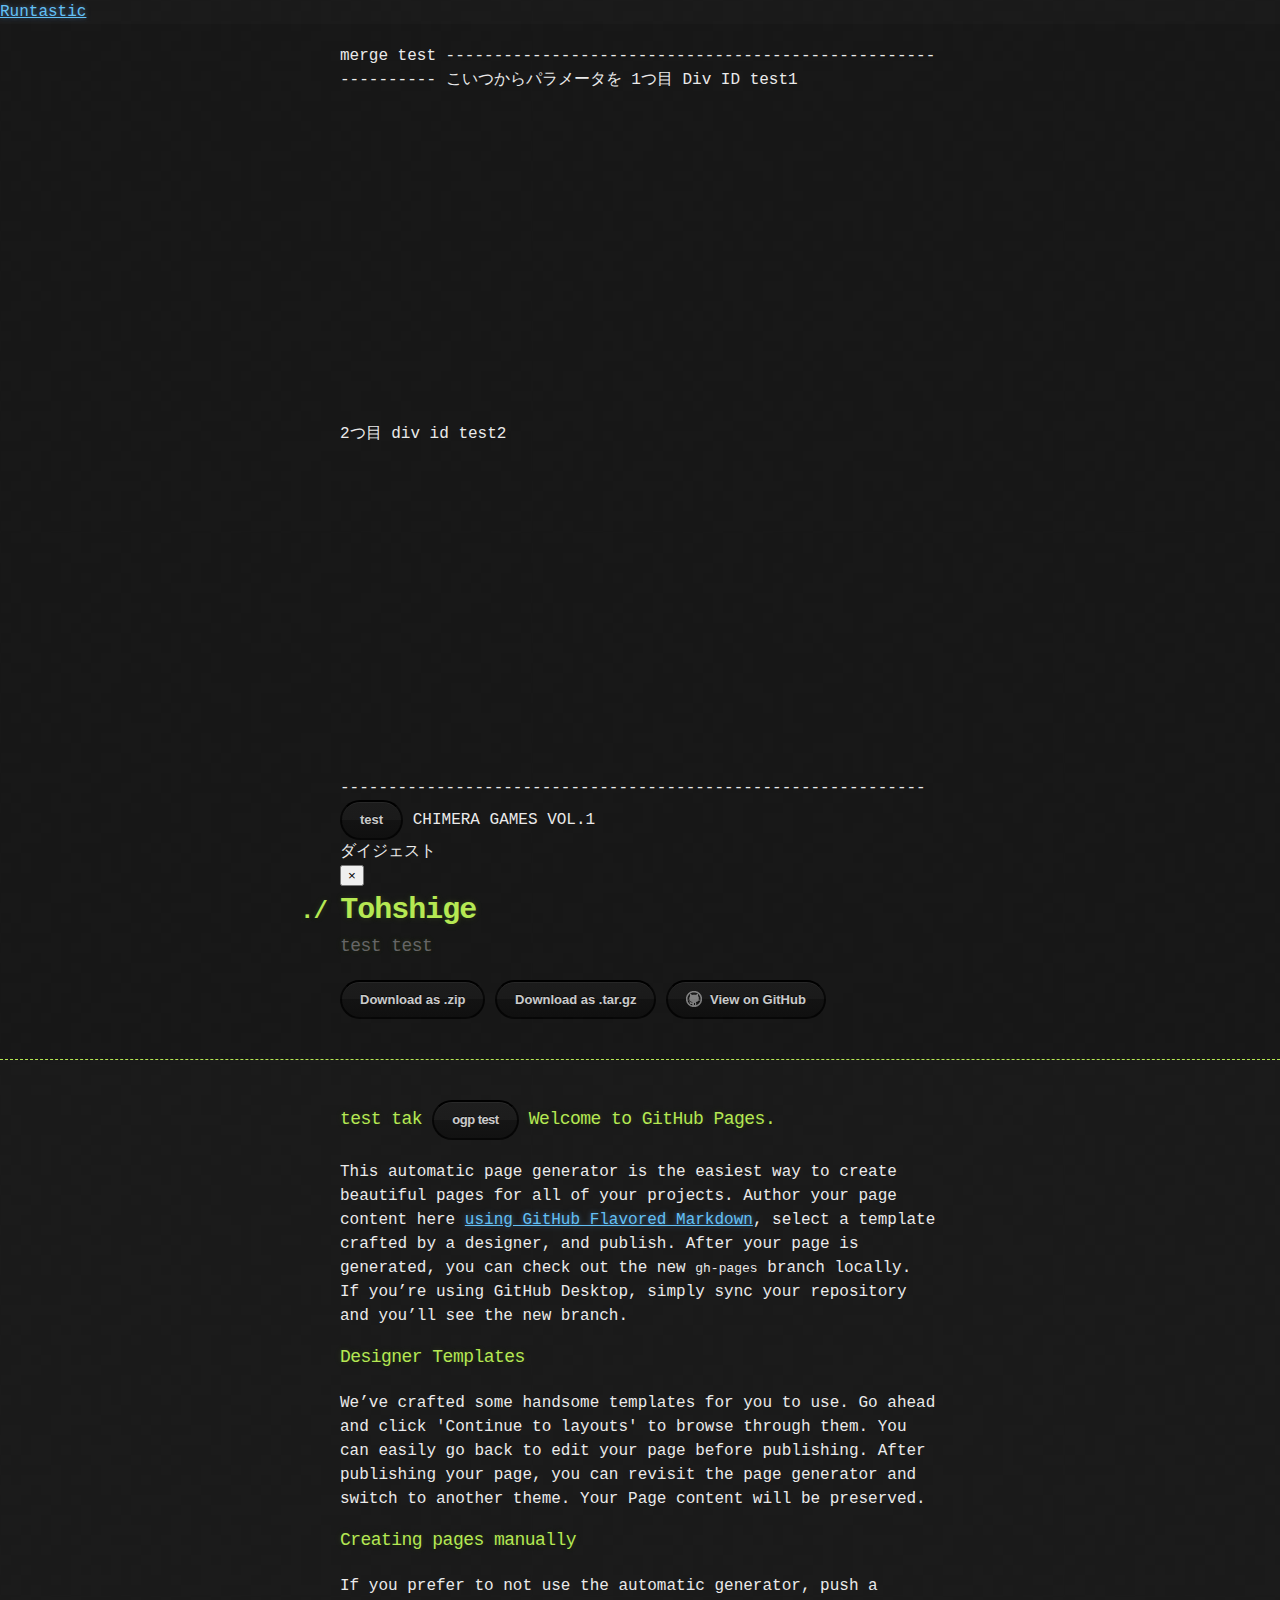
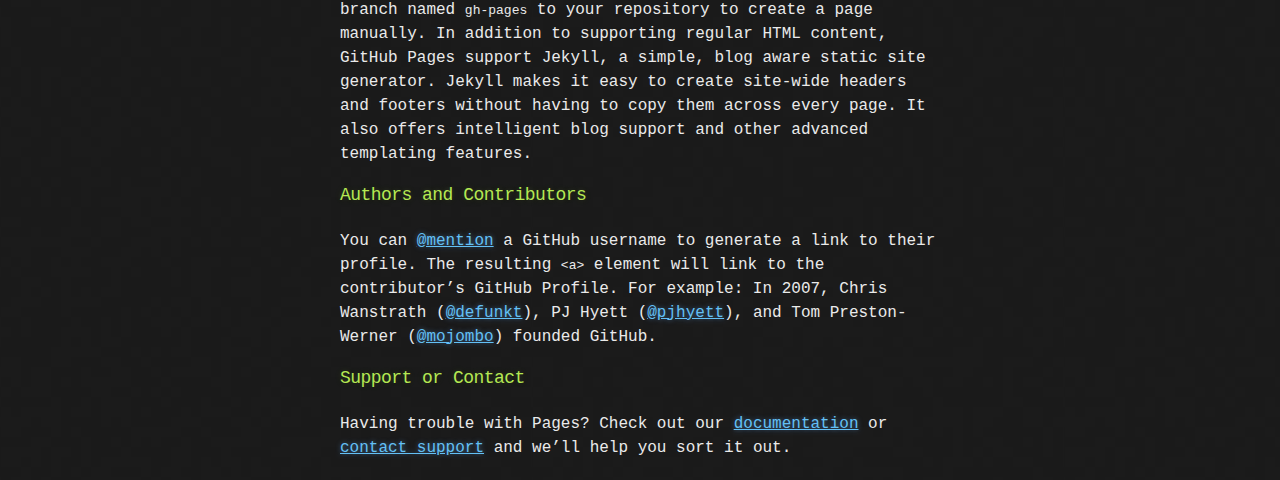
==== commit cbabfb27: "merge test > dev > master" ====
--- a/index.html
+++ b/index.html
@@ -35,6 +35,8 @@
 	  <a href="android-app://com.runtastic.android.results.lite">Runtastic</a>
     <header>
       <div class="container">
+
+merge test
 
 	      -------------------------------------------------------------
 こいつからパラメータを	      
